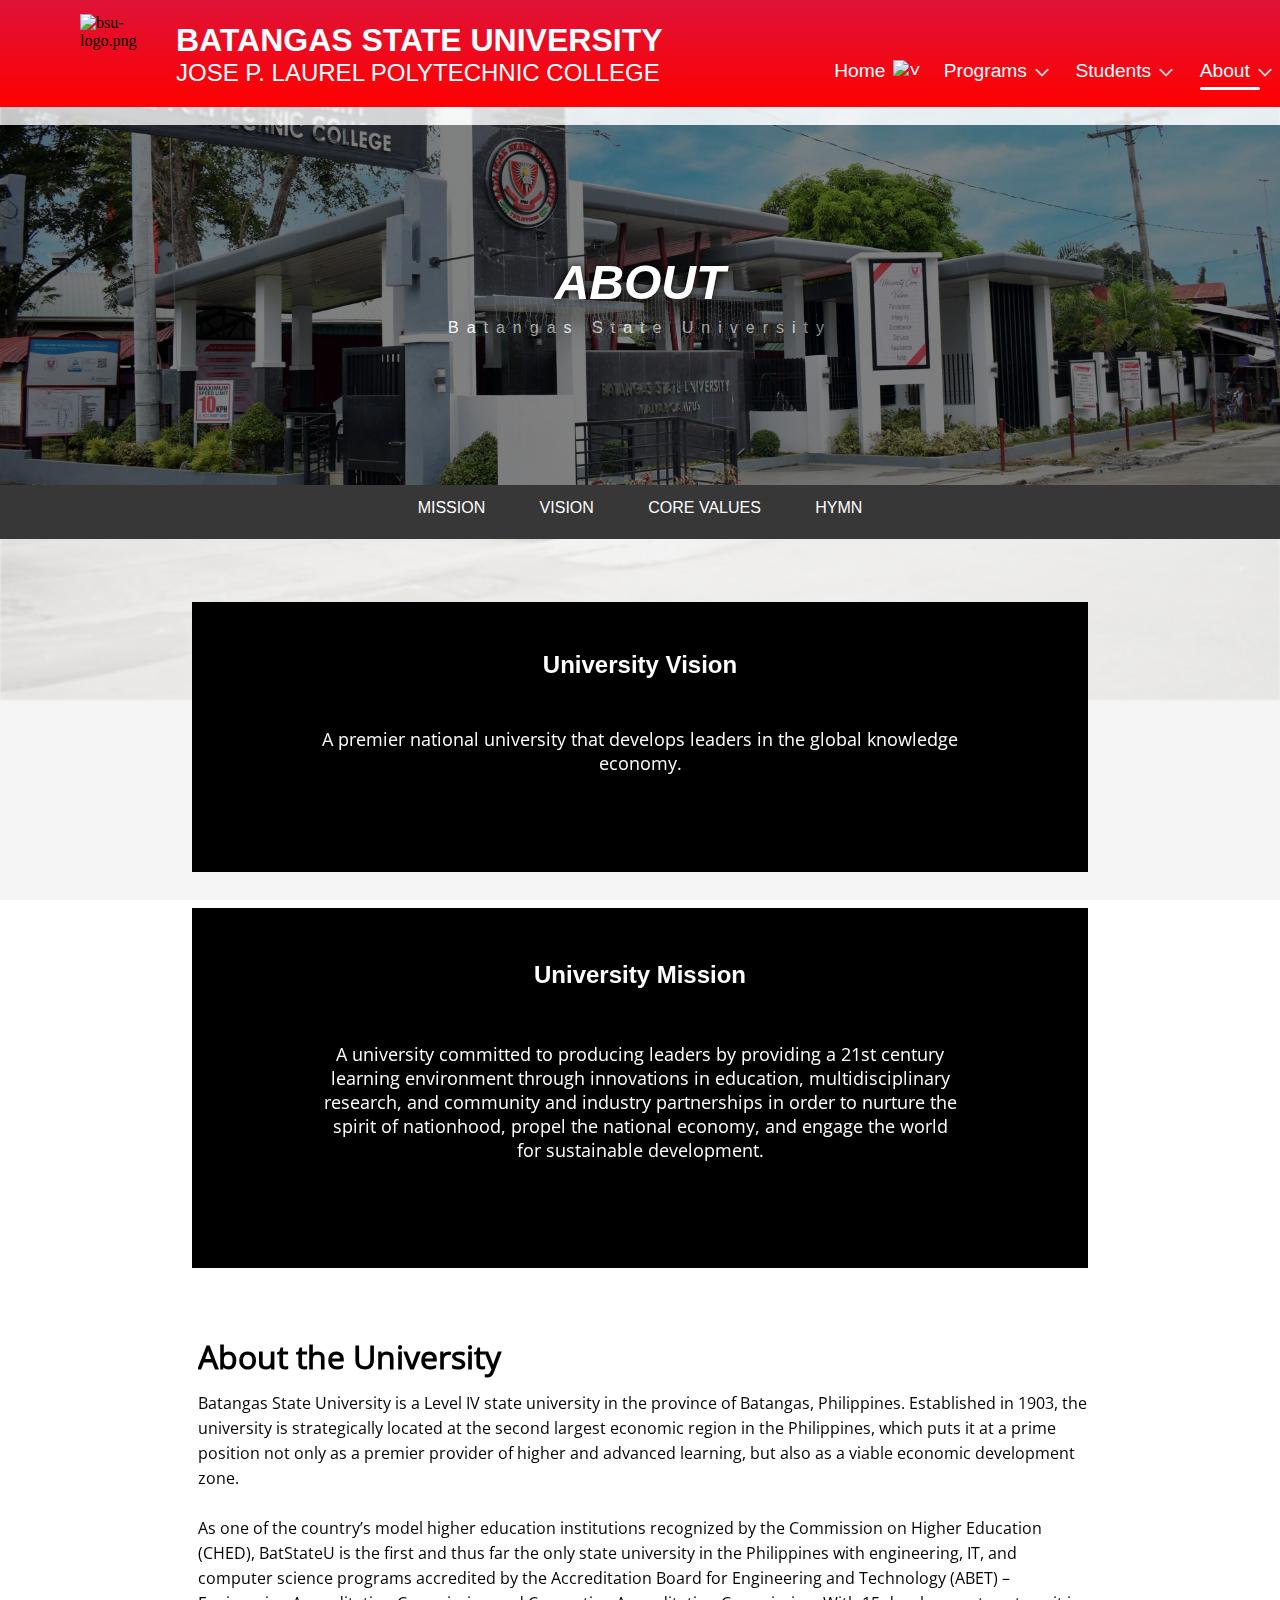
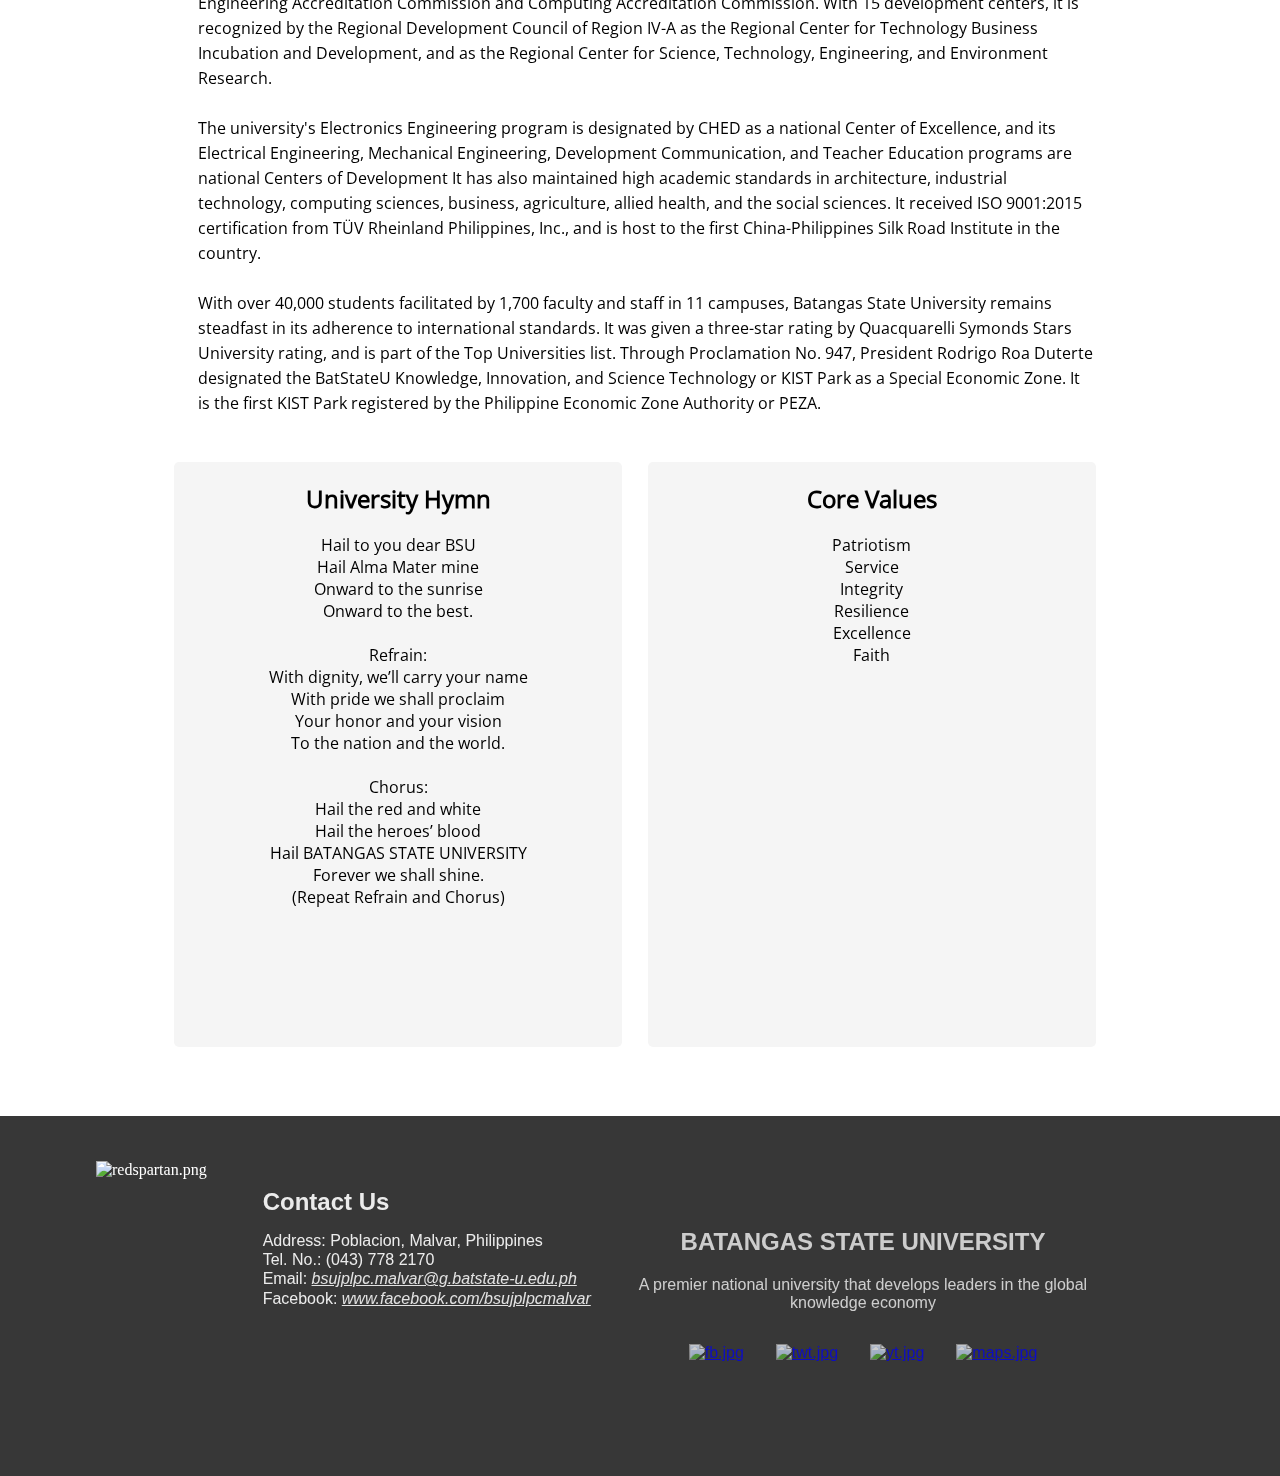
==== about.html @ f28f2fde "Add files via upload" ====
<!DOCTYPE html>
<html>

    <head>

        <!--
            Members:
            GARCIA, CHED NEO H.
            DIOKNO, CARL DENVER D.
            TRINIDAD, JAMES ALJANDRO N.
            MAINOT, JONATHAN L.
            FERATER, MIKE REYNIEL L.
        -->

        <link rel="icon" type="image/gif/png/jpg" href="media/BatStateU-NEU-Logo.png">
        <title>About | BatStateU - JPLPC Malvar</title>
        <link rel="stylesheet" href="about.css">
    </head>

    <body>
        <a id="backtotop"></a>
        <div id="btt">
            <a href="#backtotop">
                <img src="dropdown-1-removebg-preview.png" alt="">
            </a>
        </div>
        <div class="wrapper">
            <header id="red"> 

                <div id="logo">
                    <img src="media\BatStateU-NEU-Logo.png" alt="bsu-logo.png" id="bsu-logo" itemid="bsu-logo">
                </div>

                <div id="school">
                    <span id="spschool">BATANGAS STATE UNIVERSITY</span> <br>
                    <span id="spschool1">JOSE P. LAUREL POLYTECHNIC COLLEGE</span>
                </div>

                <div class="hyperlink">

                    <div class="dropdown">
                        <a href="index.html"><button class="dropbtn"><div style="display: flex;"><div>Home </div><div style="margin-left: 0.5rem;"><img src="media/home-button.png" alt="˅" width="20em"></div></div></button></a>
                    </div>

                    <div class="dropdown">
                        <a href="programs.html"><button class="dropbtn">Programs <img src="dropdown-1-removebg-preview.png" alt="˅" width="20em"></button></a>
                        <div class="dropdown-content">
                          <a href="programs.html#anchor1">College Of Industrial Technology</a>
                          <a href="programs.html#anchor2">College Of Teacher Education</a>
                          <a href="programs.html#anchor3">College of Engineering</a>
                          <a href="programs.html#anchor4">College of Informatics and Computing Sciences</a>
                          <a href="programs.html#anchor5">College of Arts and Sciences</a>
                          <a href="programs.html#anchor6">College of Accountancy, Business, Economics<br>and International Hospitality Management</a>
                        </div>
                    </div>

                    <div class="dropdown">
                        <a href="students.html"><button class="dropbtn">Students <img src="dropdown-1-removebg-preview.png" alt="˅" width="20em"></button></a>
                        <div class="dropdown-content">
                            <div style="overflow-y: scroll; height: 37vh;">
                                <a href="students.html#anchor1">Supreme Student Council</a>
                                <a href="students.html#anchor2">Junior Financial Executives</a>
                                <a href="students.html#anchor3">Alliance of Future Psychologists</a>
                                <a href="students.html#anchor4">Junior Philippine Association of<br> Management Accountants</a>
                                <a href="students.html#anchor5">Association of Information Technology and<br> Computer Science Students</a>
                                <a href="students.html#anchor6">Junior Hoteliers and Restaurateurs Association</a>
                                <a href="students.html#anchor7">Alliance of Criminology Students</a>
                                <a href="students.html#anchor8">Junior Philippine Institute of Industrial Engineers</a>
                                <a href="students.html#anchor9">Mechatronics Engineering Students’ Society</a>
                                <a href="students.html#anchor10">Teacher Education Student Council</a>
                                <a href="students.html#anchor11">CABEIHM Student Council</a>
                                <a href="students.html#anchor12">BSU-JPLPC Peer Facilitators’ Society</a>
                                <a href="students.html#anchor13">Campus Connect</a>
                                <a href="students.html#anchor14">Junior Marketing Association</a>
                            </div>
                          
                        </div>
                      </div>

                      <div class="dropdown">
                        <a href="about.html"><button class="dropbtn">About <img src="dropdown-1-removebg-preview.png" alt="˅" width="20em"><div class="hunderlines"></div></button></a>
                        <div class="dropdown-content">
                          <a href="about.html#anchor3">Mission</a>
                          <a href="about.html#anchor2">Vision</a>
                          <a href="about.html#anchor4">Hymn</a>
                          <a href="about.html#anchor5">Core Values</a>
                        </div>
                      </div>

            <!--        
                    <a href="index.html" class="ahyper">Home <img src="dropdown-1-removebg-preview.png" alt="˅" width="20em"></a>
                    <a href="programs.html" class="ahyper">Programs <img src="dropdown-1-removebg-preview.png" alt="˅" width="20em"></a>
                    <a href="students.html" class="ahyper">Students <img src="dropdown-1-removebg-preview.png" alt="˅" width="20em"></a>
                    <a href="about.html" class="ahyper">About <img src="dropdown-1-removebg-preview.png" alt="˅" width="20em"></a>  -->                                      
                </div>
            <!--
                <div id="hamburger">
                    <a href="https://www.youtube.com/watch?v=dQw4w9WgXcQ"><img src="media\1024px-Hamburger_icon_white.svg.png" alt="borger.jpg" width="60em"></a>
                </div> -->

           </header> 
        </div>
        <div id="likod"></div>

        <div id="poffering">
            <div id="sgor"><span>Batangas State University</span></div>
            <div id="pgor"><h1>ABOUT</h1></div>
            <img id="pofferingbg" src="malvar-slider-1.jpg" alt="">
        </div>

        <div class="wrapper123">
            <img src="malvar-slider-1.jpg" alt="">
        </div>

        <div class="bar">
        <!--    <a href="#anchor1">
                <div class="barobject">
                <span>ABOUT</span>
            </div></a> -->
            
            <a href="#anchor3">
                <div class="barobject">
                    <span>MISSION</span>
                </div>
            </a>
            
            <a href="#anchor2">
                <div class="barobject">
                    <span>VISION</span>
                </div>
            </a>
            
            <a href="#anchor4">
                <div class="barobject">
                    <span>CORE VALUES</span>
                </div>
            </a>
            
            <a href="#anchor5">
                <div class="barobject">
                    <span>HYMN</span>
                </div>
            </a>
            
        </div>

        <!-- --------------------------------------------------------------------Divider-------------------------------------------------------------------------- -->

        <div id="mvg">
            <div class="mivigo mission">
                <img class="mvgimg" src="media/malvar-slider-2.jpg" alt="">
                <a id="anchor2"></a>
                <h2>University Vision</h2>
                <p>A premier national university that develops leaders in the global knowledge economy.</p>
            </div>
            <div class="mivigo vision">
                <img class="mvgimg" src="media/malvar-slider-3.jpg" alt="">
                <a id="anchor3"></a>
                <h2>University Mission</h2>
                <p>A university committed to producing leaders by providing a 21st century learning environment through innovations in education, multidisciplinary research, and community and industry partnerships in order to nurture the spirit of nationhood, propel the national economy, and engage the world for sustainable development.
                </p>
            </div> 
            <!--
            <div class="mivigo goals">
                <img class="mvgimg" src="media/malvar-slider-2.jpg" alt="">
                <h2>Core Values</h2>
                <p>
                    Patriotism <br>
                    Service <br>
                    Integrity <br>
                    Resilience <br>
                    Excellence <br>
                    Faith <br>
                </p>
            </div>
            -->

        </div>

        <!-- --------------------------------------------------------------------Divider-------------------------------------------------------------------------- -->

        <div id="bsuhistory">
            <div class="bshc">
                <a id="anchor1"></a>
                <h1 id="abouttu">About the University</h1>
                <p>
                    Batangas State University is a Level IV state university in the province of Batangas, Philippines. Established in 1903, the university is strategically located at the second largest economic region in the Philippines, which puts it at a prime position not only as a premier provider of higher and advanced learning, but also as a viable economic development zone. <br> <br>

                As one of the country’s model higher education institutions recognized by the Commission on Higher Education (CHED), BatStateU is the first and thus far the only state university in the Philippines with engineering, IT, and computer science programs accredited by the Accreditation Board for Engineering and Technology (ABET) – Engineering Accreditation Commission and Computing Accreditation Commission. With 15 development centers, it is recognized by the Regional Development Council of Region IV-A as the Regional Center for Technology Business Incubation and Development, and as the Regional Center for Science, Technology, Engineering, and Environment Research. <br> <br>

                The university's Electronics Engineering program is designated by CHED as a national Center of Excellence, and its Electrical Engineering, Mechanical Engineering, Development Communication, and Teacher Education programs are national Centers of Development It has also maintained high academic standards in architecture, industrial technology, computing sciences, business, agriculture, allied health, and the social sciences. It received ISO 9001:2015 certification from TÜV Rheinland Philippines, Inc., and is host to the first China-Philippines Silk Road Institute in the country. <br> <br>

                With over 40,000 students facilitated by 1,700 faculty and staff in 11 campuses, Batangas State University remains steadfast in its adherence to international standards. It was given a three-star rating by Quacquarelli Symonds Stars University rating, and is part of the Top Universities list. Through Proclamation No. 947, President Rodrigo Roa Duterte designated the BatStateU Knowledge, Innovation, and Science Technology or KIST Park as a Special Economic Zone. It is the first KIST Park registered by the Philippine Economic Zone Authority or PEZA. <br> <br>
                </p>
            </div>
        </div>

        <div id="handg">
            <div class="hag">
                <a id="anchor4"></a>
                <h2>University Hymn</h2>
                <p>Hail to you dear BSU <br>
                    Hail Alma Mater mine <br> 
                    Onward to the sunrise <br>
                    Onward to the best. <br>
                    <br>
                    Refrain: <br>
                    With dignity, we’ll carry your name <br>
                    With pride we shall proclaim <br>
                    Your honor and your vision <br>
                    To the nation and the world. <br>
                    <br>
                    Chorus: <br>
                    Hail the red and white <br>
                    Hail the heroes’ blood <br>
                    Hail BATANGAS STATE UNIVERSITY <br>
                    Forever we shall shine. <br>
                    (Repeat Refrain and Chorus) <br></p> 
            </div>
            <div class="hag">
                <a id="anchor5"></a>
                <h2>Core Values</h2>
                <p>
                    Patriotism <br>
                    Service <br>
                    Integrity <br>
                    Resilience <br>
                    Excellence <br>
                    Faith <br>
                </p>
            </div>
        </div>

        <!-- --------------------------------------------------------------------Divider-------------------------------------------------------------------------- -->

        <!-- --------------------------------------------------------------------Footer-------------------------------------------------------------------------- -->

        <div class="footer">
            <div id="reds"><img id="redspartan" src="media\batstateu-redspartan-e1602756308679.png" alt="redspartan.png"><!--<img id="batstateu" src="media\BatStateU-NEU-Logo.png" alt="batstateu.png">--></div>
            
            <div id="d1footer">
                <ul class="ulfooter">
                    <h2>Contact Us</h2>
                    <li>Address: Poblacion, Malvar, Philippines</li>
                    <li>Tel. No.: (043) 778 2170</li>
                    <li>Email: <a href="https://mail.google.com/mail/?view=cm&fs=1&to=bsujplpc.malvar@g.batstate-u.edu.ph&su=SUBJECT&body=BODY&bcc=bsujplpc.malvar@g.batstate-u.edu.ph">bsujplpc.malvar@g.batstate-u.edu.ph</a></li>
                    <li>Facebook: <a href="https://www.facebook.com/bsujplpcmalvar">www.facebook.com/bsujplpcmalvar</a></li>
                </ul>
            </div>

            <div id="bsumission">
                <h2>BATANGAS STATE UNIVERSITY</h2>
                <span>A premier national university that develops leaders in the global knowledge economy</span>

                <div id="connections">
                    <a href="https://www.facebook.com/bsujplpcmalvar"><img src="https://upload.wikimedia.org/wikipedia/commons/thumb/5/51/Facebook_f_logo_%282019%29.svg/2048px-Facebook_f_logo_%282019%29.svg.png" alt="fb.jpg"></a>
                    <a href="https://twitter.com/BatStateU_NEU?t=fRM6H_9aNl4Bp1Q698whig&s=07"><img src="https://cdn4.iconfinder.com/data/icons/social-media-icons-the-circle-set/48/twitter_circle-512.png" alt="twt.jpg"></a>
                    <a href="https://www.youtube.com/c/BatangasStateUniversityOfficial"><img src="https://upload.wikimedia.org/wikipedia/commons/thumb/a/a0/YouTube_social_red_circle_%282017%29.svg/300px-YouTube_social_red_circle_%282017%29.svg.png" alt="yt.jpg"></a>
                    <a href="https://www.google.com/maps/place/Batangas+State+University+Jose+P.+Laurel+Polytechnic+College/@14.0426818,121.1590411,16z/data=!4m5!3m4!1s0x33bd6ed9735068d7:0x97fd25b226e150e7!8m2!3d14.0446421!4d121.1561834"><img src="https://cdn-icons-png.flaticon.com/512/355/355980.png" alt="maps.jpg"></a>

                </div>
            </div>
        </div>

        <!-- --------------------------------------------------------------------Divider-------------------------------------------------------------------------- -->

        <script src="https://code.jquery.com/jquery-3.6.1.min.js" 
                integrity="sha256-o88AwQnZB+VDvE9tvIXrMQaPlFFSUTR+nldQm1LuPXQ=" 
                crossorigin="anonymous"></script>
        <script src="about.js"></script>
        <script src="jquery-3.6.1.min.js"></script> 

    </body>
</html>
---- about.css ----
html {
    scroll-behavior: smooth;
}

/*
    Members:
        GARCIA, CHED NEO H.
        DIOKNO, CARL DENVER D.
        TRINIDAD, JAMES ALJANDRO N.
        MAINOT, JONATHAN L.
        FERATER, MIKE REYNIEL L.
*/

@import url('https://fonts.googleapis.com/css2?family=Open+Sans&display=swap');

@font-face { font-family: open-sans; 
    src: url('OpenSans-Regular.ttf'); } 

div.wrapper {
    position: fixed;
    display: grid;
/*    align-items: center;
    align-content: center; */
    z-index: 3;
    background-image: linear-gradient(crimson,red) ;
    padding: 2rem;
    min-width: 100vw;
    top: 0px;
    padding-bottom: 0rem;
    margin-top: -1rem;
/*    margin-left: -1rem;
    margin-right: -1rem; */
    margin: -0.5rem;
}

header#red {
    padding: 0;
}

div#logo { 
    display: inline;
    padding-right: 9em;
}

#bsu-logo {
    position: absolute;
    z-index: 1;
    width: 5rem;
    margin: -0.6rem;
    margin-left: 3rem;


}

div#school {
    font-family: sans-serif;
    position: relative;
    display: inline-block;
    font-size: 1rem;
    color: white;
    margin-bottom: .1em;
    margin-top: -.1em;
    padding-bottom: 1.1em;
}

span#spschool {
    font-size: 2rem;
    font-weight: bold;
}

span#spschool1 {
    font-size: 1.5rem;
}

div.hyperlink {
    position: absolute;
    margin-top: 1.5em;
    margin-left: 10em;
/*    background-color: white; */
    font-family: sans-serif;
    display: inline-flex;
    color: white;
}

.dropbtn {
    padding: 0.5em;
    font-size: 1.2rem;
    color: white;
    text-decoration: none;
    border-radius: 25px;
    border-color: rgba(0, 255, 255, 0);
    background-color: rgba(0, 0, 0, 0);
}
  
  /* The container <div> - needed to position the dropdown content */
  .dropdown {
    position: relative;
    display: inline-block;
  }
  
  /* Dropdown Content (Hidden by Default) */
  .dropdown-content {
    position: relative;
    right: 0;
    margin-top: 0.2rem;
    display: none;
    width: max-content;
    position: absolute;
    background-color: #f1f1f1;
    box-shadow: 0px 8px 16px 0px rgba(0,0,0,0.2);
    z-index: 1;
    padding: 1rem 1rem 0;
  }

  /* Links inside the dropdown */
  .dropdown-content a {
    color: black;
    padding: 12px 16px;
    text-decoration: none;
    display: block;
  }
  
  /* Change color of dropdown links on hover */
  .dropdown-content a:hover {background-color: #ddd;}
  
  /* Show the dropdown menu on hover */
  .dropdown:hover .dropdown-content {display: block;}
  
  /* Change the background color of the dropdown button when the dropdown content is shown */
  .dropdown:hover .dropbtn {background-color: rgba(255, 255, 255, 0.5);
    transition-property: background;
    transition: 700ms;}

    div.hunderlines {
        width: 80%;
        border-radius: 2px;
        margin-top: 5px;
        height: 3px;
        background-color: white;
    }

/*
div.hyperlink a:hover {
    color: white;
    border-radius: 20px;
    text-decoration: none;

    padding: 0.5em;
    background-color: rgb(255, 255, 255, 0.5);
}

div.hyperlink a:link {
    padding: 0.5em;
    font-size: 1.2rem;
    color: white;
    text-decoration: none;

}

div.hyperlink a:visited {
    padding: 0.5em;
    font-size: 1.2rem;
    color: white;
    text-decoration: none;

}

div.hyperlink a:active {
    color: white;
    border-radius: 20px;
    text-decoration: none;

    padding: 0.5em;
    background-color: rgb(255, 255, 255, 0.25);
}

div#hamburger {
    margin-left: 40%;
    position: absolute;
    display: inline;
    
} */

div#likod {
    height: 13vh;
}

/* --------------------------------------------------------------------Divider-------------------------------------------------------------------------- */

div.bar {
    /*    border-top: white solid; */
        margin: 0 -8px;
        position: relative;
        background-color: rgba(55, 55, 55, 1);
        display: flex;
        height: 6vh;
        margin-bottom: 5vh;
        align-items: center;
        justify-content: center;
    }
    
    div.bar a {
        color: white;
        text-decoration: none;
        height: 6vh;
    }
    
    div.bar a:hover {
        background-color: crimson;
    }
    
    div.barobject {
        text-align: center;
        font-family: sans-serif;
        color: white;
        margin: 0.85rem 1.2rem;
        padding: 0 0.5rem;

    /*    border-left: white solid; */
    }

/* --------------------------------------------------------------------Divider-------------------------------------------------------------------------- */

div#poffering {
    position: relative;
    z-index: 2;
    text-align: center;
    display: grid;
    margin: 0 -8px;
    height: 40vh;
    overflow: hidden;
    background-color: black;
}

div#poffering img {
    position: absolute;
    opacity: 50%;
    margin-top: -30vh;
    width: 100%;
/*    filter: grayscale(50%) blur(1px); */
}

div#poffering h1 {
    font-size: 3rem;
    font-style: oblique;
    align-self: center;
    color: white;
    filter: drop-shadow(0 0 5px #000);

}

div#sgor {
    letter-spacing: 0.5rem;
    margin: -0.5rem;
    font-family: sans-serif;
    margin-bottom: -30vh;
    margin-top: 21.5vh;
    text-transform: capitalize;
    font-size: 1rem;
/*    font-weight: lighter; */
    color: white;
}

div#pgor {
    margin-top: -5vh;
    font-family: sans-serif;
    justify-self: center;
    align-self: center;
    z-index: 2;
    position: absolute;
}

div.wrapper123 {
    top: 0;
    position: fixed;
    margin: 0px -8px;
    height: 100vh;
    background-color: whitesmoke;
    overflow: hidden;
}

div.wrapper123 img {
    opacity: 20%;
    margin-top: -17vh;
    z-index: 1;
    width: 100vw;
    overflow: hidden;
    filter: grayscale(50%) blur(1px);
}

/* --------------------------------------------------------------------Divider-------------------------------------------------------------------------- */

div#mvg {
    position: relative;
    z-index: 2;
    display: grid;
    justify-content: center;
    overflow: hidden;
}

div.mivigo {
    text-align: center;
    margin: 2vh 0vh;
    display: grid;
    justify-content: center;
    position: relative;
    width: 70vw;
    overflow: hidden;
}

div.mivigo h2 {
    font-family: sans-serif;
    align-self: center;
    color: white;
    z-index: 2;
    position: relative;
    margin: 0;
}

div.mivigo p {
    font-family: open-sans;
    color: white;
    z-index: 2;
    position: relative;
    margin: 0vw 10vw;
    line-height: 1.5rem;
    font-size: 1.1rem;
}

div.mivigo img {
    filter: grayscale(50%) blur(2px);
    opacity: 50%;
    z-index: 1;
    width: 100%;
    position: absolute;
    align-self: center;
    justify-self: center;

}

div.mission {
    height: 30vh;
    background-color: #000;
}

div.vision {
    height: 40vh;
    background-color: #000;
}

div.goals {
    background-color: #000;
    height: 40vh;
}

div#handg {
    overflow: hidden;
    display: flex;
    position: relative;
    width: 98vw;
    height: 75vh;
    justify-content: center;
} 

div.hag {
    width: 35vw;
    height: 65vh;
    background-color: whitesmoke;
    margin: 1vw;
    font-family: open-sans;
    text-align: center;
    border-radius: 5px;
}
/* --------------------------------------------------------------------Divider-------------------------------------------------------------------------- */

div#bsuhistory {

    margin: -0.5rem;
    width: 98vw;
    position: relative;
    z-index: 2;
    display: grid;
    justify-self: center;
    justify-content: center;
    overflow: hidden;
}

div.bshc {
    margin-top: 5vh;
    margin-left: 1vw;
    line-height: 25px;
    font-family: open-sans;
    width: 70vw;
    overflow: hidden;
}

/* --------------------------------------------------------------------Footer-------------------------------------------------------------------------- */

div.footer {
    z-index: 1;
    background-color: #373737;
    position: relative;
    display: flex;
/*    align-items: center; */
    min-height: 40vh;
    color: white;
    margin: -0.5em;
/*    margin-bottom: 0; */
bottom: 0;
overflow: hidden;
}

div#d1footer {
    opacity: 0.9;
    display: flex;
    margin-top: 2.5rem;
}

div#reds {
    width: max-content;
    display: flex;
    margin: 1rem;
    margin-left: 6rem;
    align-items: center;
    align-content: center;
    align-self: center;
}

img#redspartan {
    height: 30vh;   
}

ul.ulfooter {
    list-style-type: none;
    font-family: sans-serif;
    line-height: 1.2rem;
}

div#d1footer a:hover {
    color: rgb(184, 184, 184);
}

div#d1footer a {
    color: whitesmoke;
    font-weight: 10;
    font-style: oblique;
}

div#bsumission {
    justify-content: center;
    text-align: center;
    align-self: center;
    position: absolute;
    opacity: 75%;
    color: white;
    font-family: sans-serif;
    width: 50vh;
/*    margin-top: 4rem; */
    right: 12rem; 
}


div#connections {
    align-items: center;
    justify-content: center;
    margin: 0.3rem;
    margin-top: 2rem;
    display: flex;
}

div#connections img{
    width: 40px;
    height: 40px;
    margin: 1rem;
    margin-top: 0;
}

div#connections a:hover img {
    margin-top: -1.2rem;
    margin-bottom: -0.5rem;
    width: 60px;
    height: 60px;
}

div#extender {
    position: relative;
    z-index: 2;
    height: 20vh;
    background-color: #373737;
    margin: -0.5rem;
}

a#anchor1, a#anchor2,
a#anchor3, a#anchor4,
a#anchor5 {
    position: absolute;
    transform: translateY(-19vh);
}

div#btt {
    opacity: 0%;
    right: 1vw;
    bottom: 2vh;
    justify-content: center;
    align-items: center;
    position: fixed;
    display: flex;
    z-index: 3;
    rotate: 180deg;
    background-color: #2f2f2fb1;
    border-radius: 12px;
    object-fit: contain;
    width: 45px;
    height: 40px;
    border: whitesmoke solid;
}

div#btt img {
    width: 40px;
}
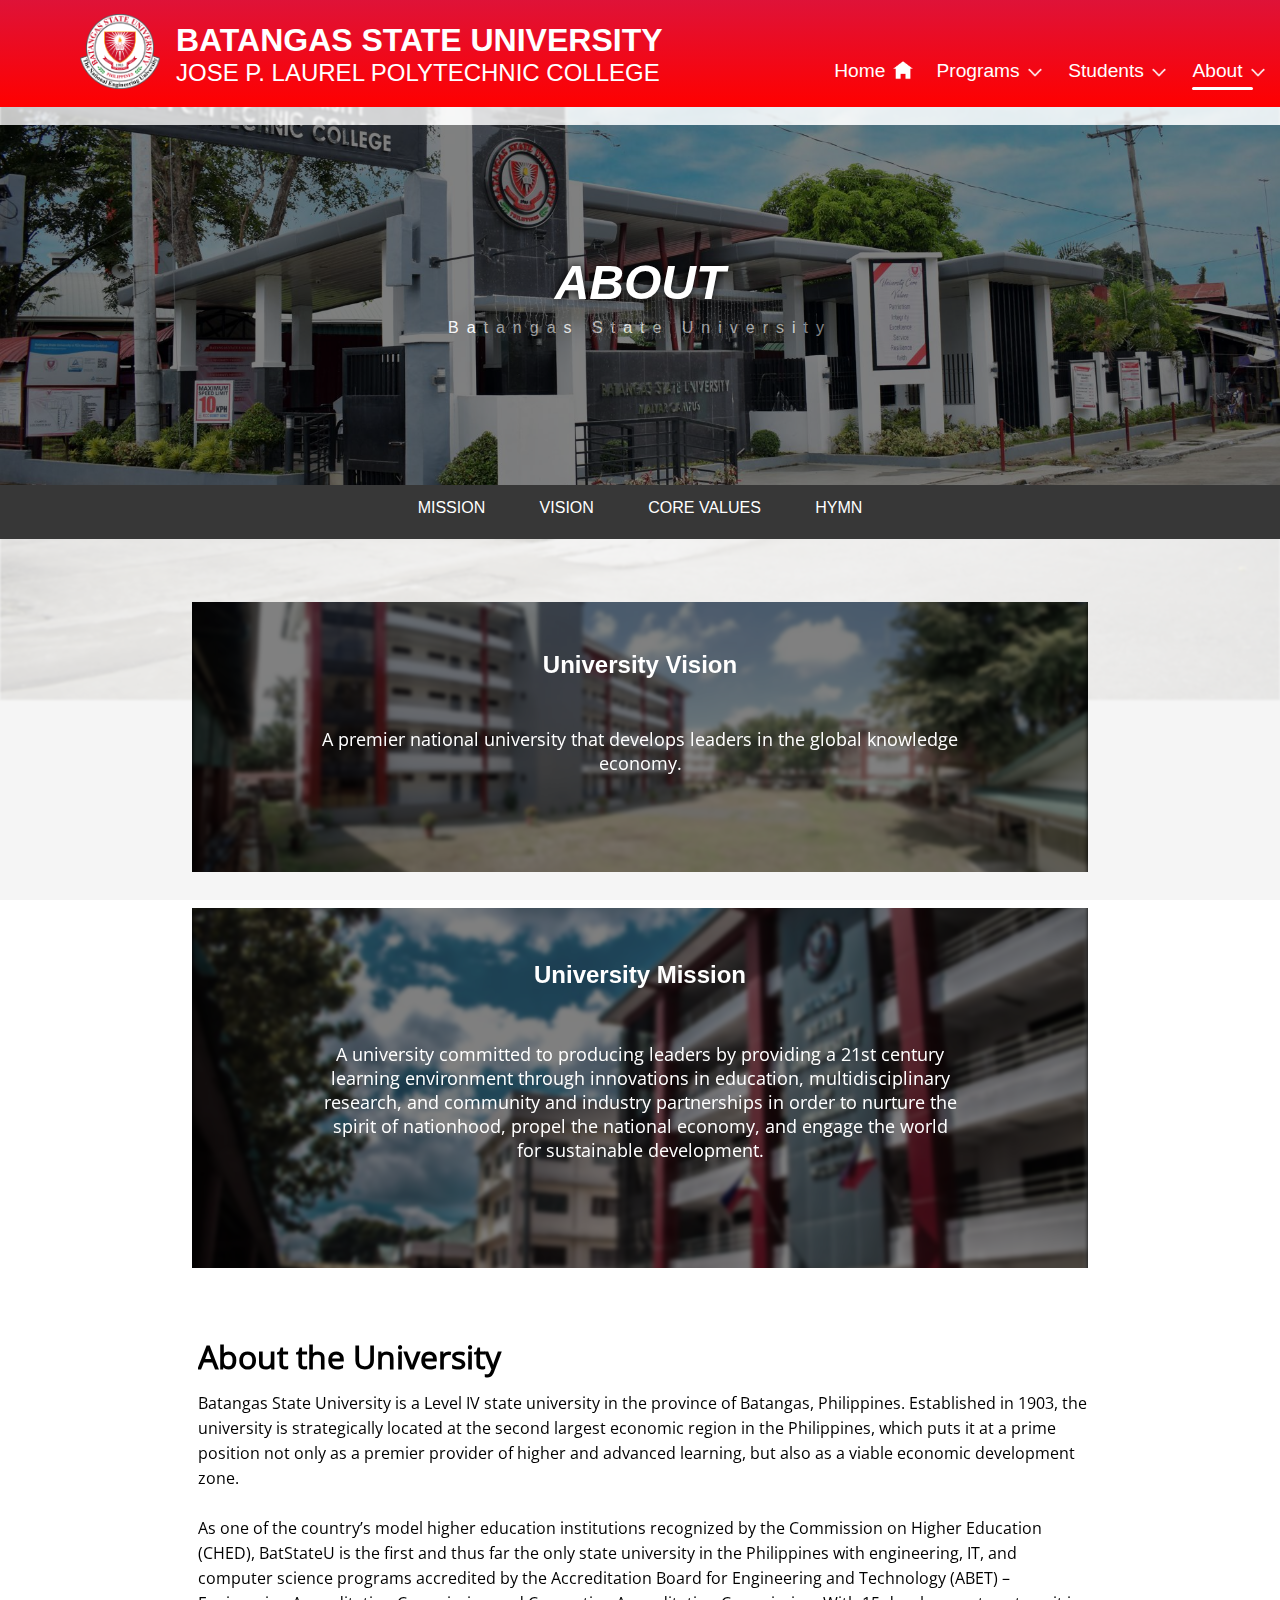
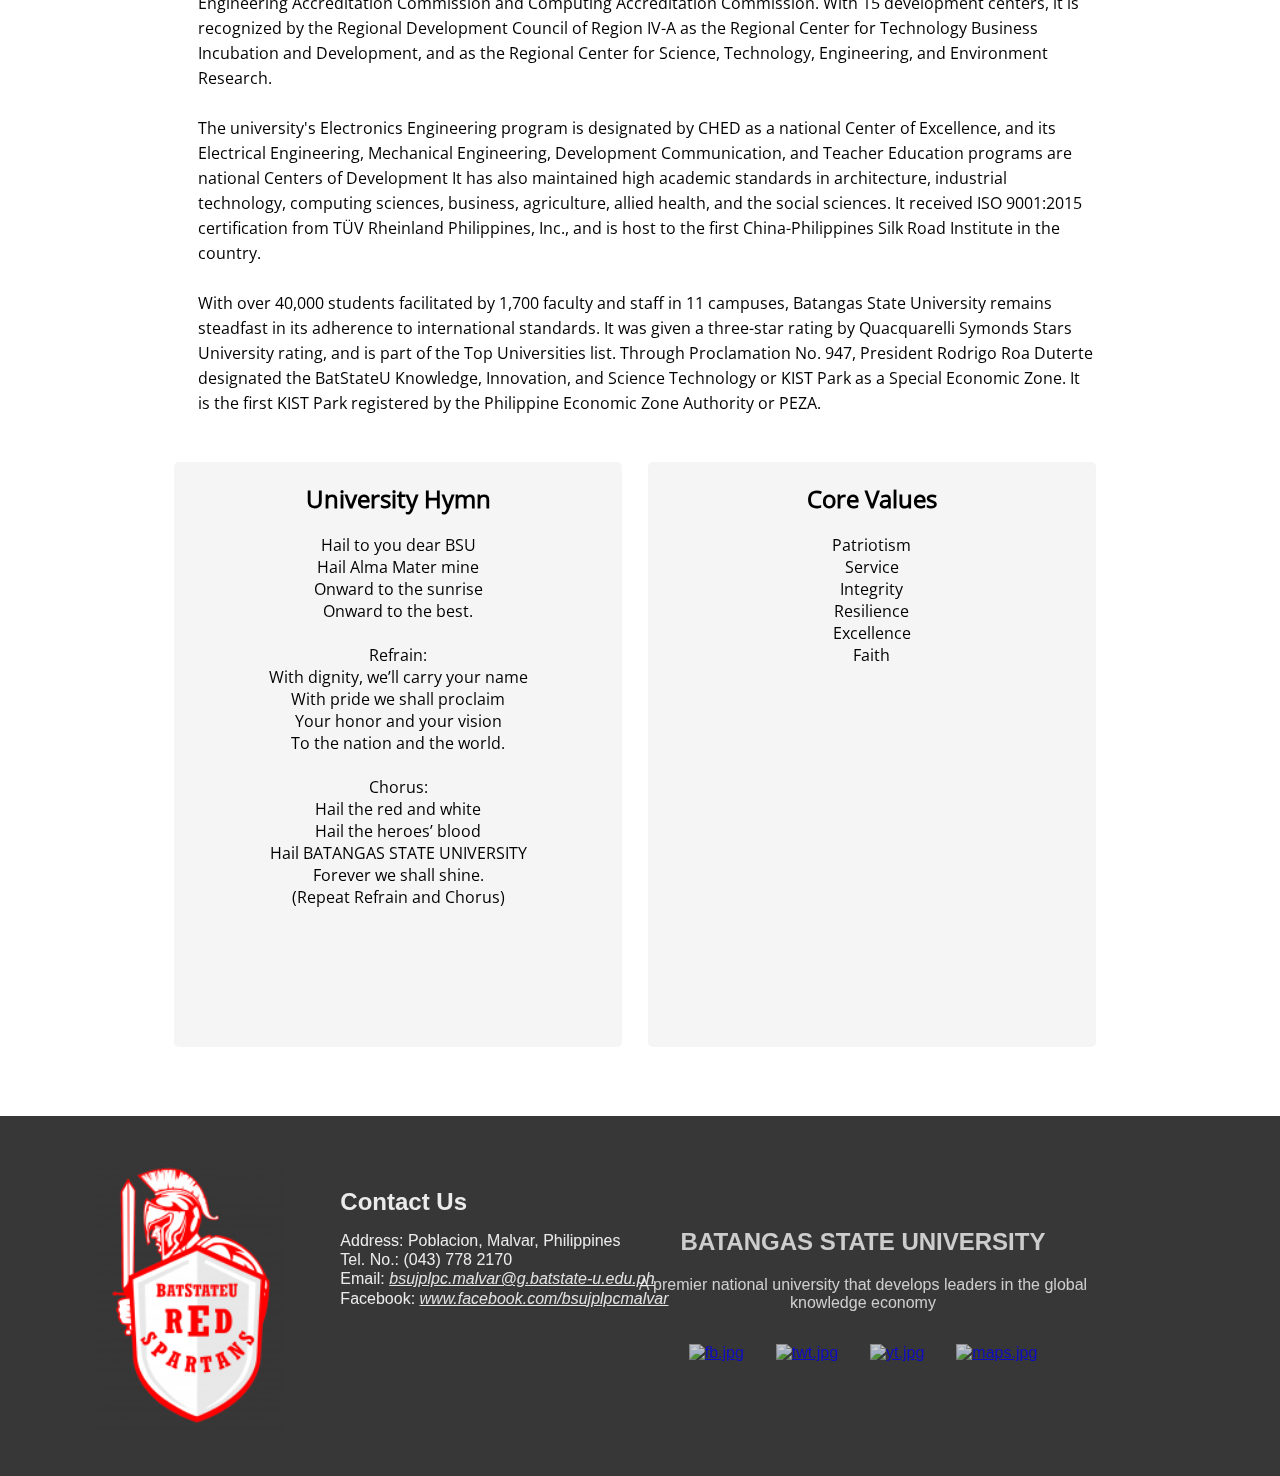
==== commit 3d5f9965: "Update about.html" ====
--- a/about.html
+++ b/about.html
@@ -12,7 +12,16 @@
             FERATER, MIKE REYNIEL L.
         -->
 
-        <link rel="icon" type="image/gif/png/jpg" href="media/BatStateU-NEU-Logo.png">
+        <!-- <link rel="icon" type="image/gif/png/jpg" href="media/BatStateU-NEU-Logo.png"> -->
+
+        <link rel="apple-touch-icon" sizes="180x180" href="/apple-touch-icon.png">
+        <link rel="icon" type="image/png" sizes="32x32" href="/favicon-32x32.png">
+        <link rel="icon" type="image/png" sizes="16x16" href="/favicon-16x16.png">
+        <link rel="manifest" href="/site.webmanifest">
+        <link rel="mask-icon" href="/safari-pinned-tab.svg" color="#5bbad5">
+        <meta name="msapplication-TileColor" content="#da532c">
+        <meta name="theme-color" content="#ffffff">
+        
         <title>About | BatStateU - JPLPC Malvar</title>
         <link rel="stylesheet" href="about.css">
     </head>
@@ -271,4 +280,4 @@
         <script src="jquery-3.6.1.min.js"></script> 
 
     </body>
-</html>+</html>
